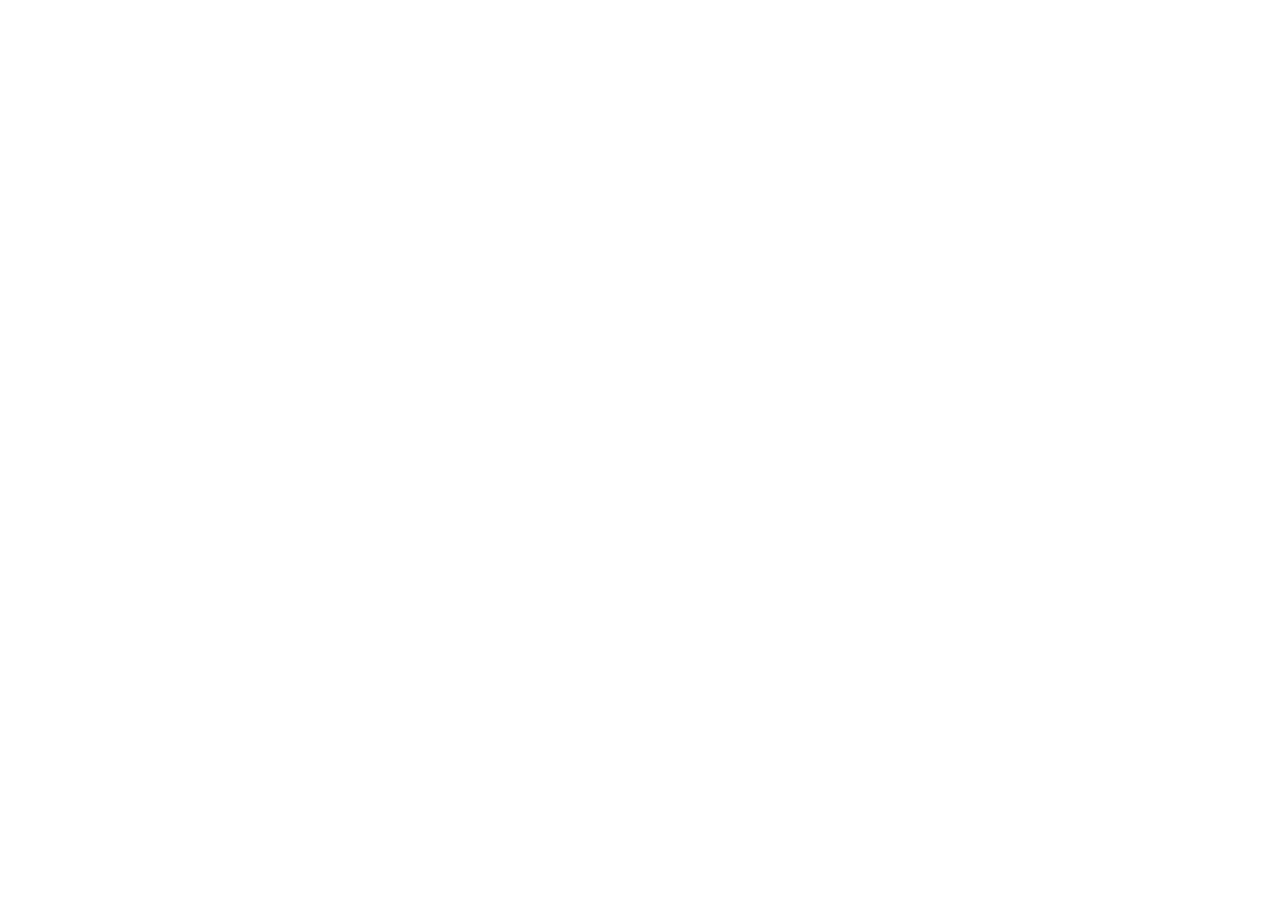
==== TechnicalDocumentPage.html @ c84d0b86 "doc: new project upload" ====
<!DOCTYPE html>
<html lang="en">
<head>
    <meta charset="UTF-8">
    <meta name="viewport" content="width=device-width, initial-scale=1.0">
    <meta http-equiv="X-UA-Compatible" content="ie=edge">
    <title>TechnicalDocumentPage.html</title>
</head>
<body>
    
</body>
</html>
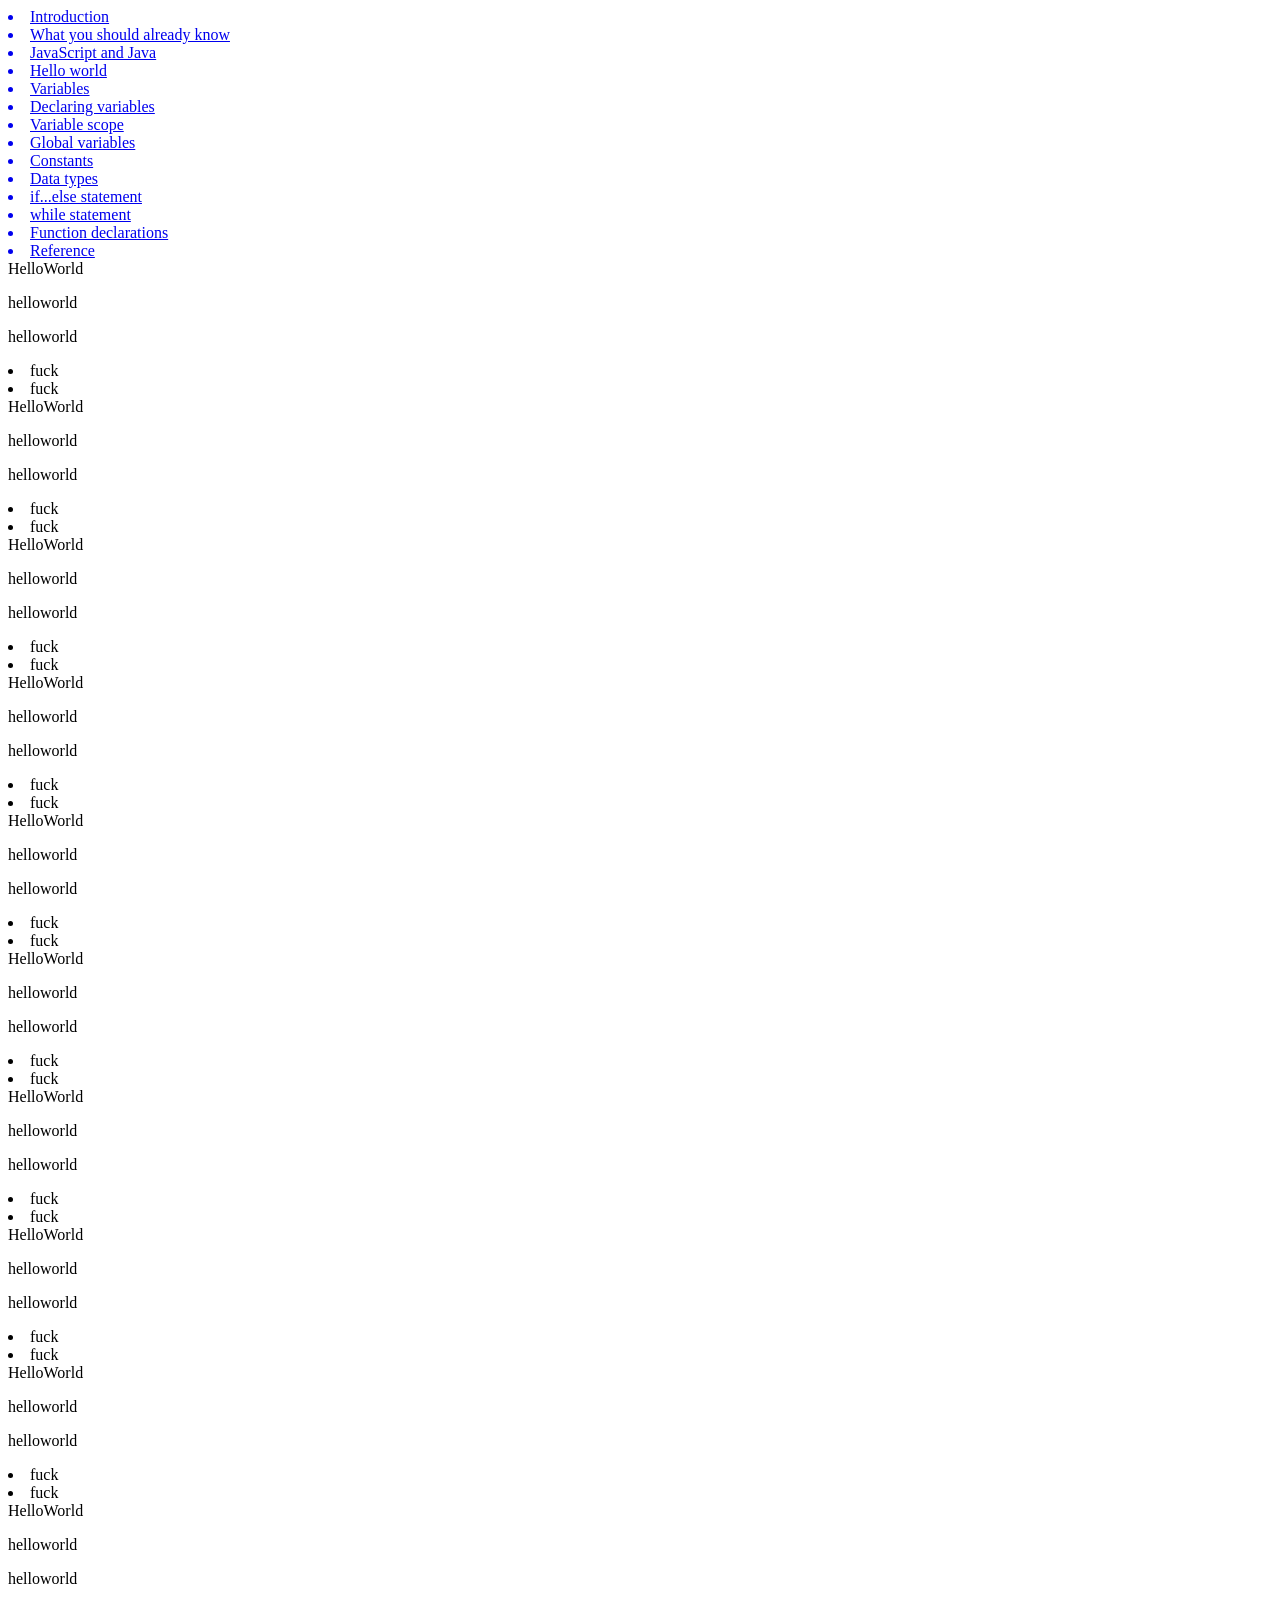
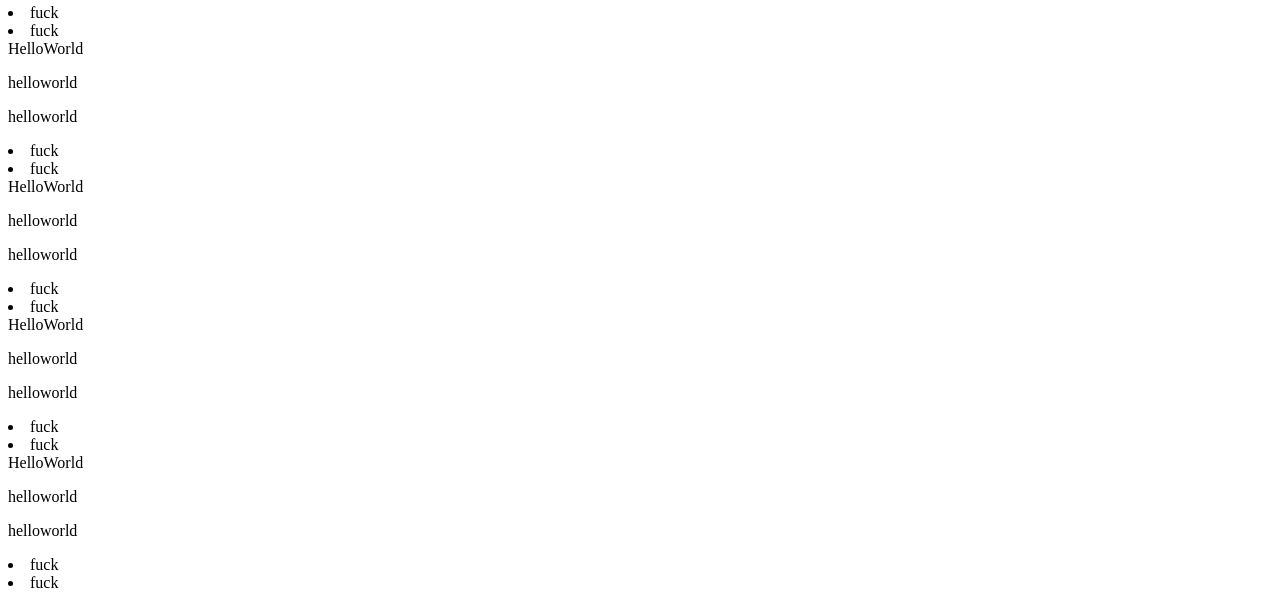
==== commit 23add8b6: "feature: basic body build" ====
--- a/TechnicalDocumentPage.html
+++ b/TechnicalDocumentPage.html
@@ -1,12 +1,186 @@
 <!DOCTYPE html>
 <html lang="en">
+
 <head>
     <meta charset="UTF-8">
     <meta name="viewport" content="width=device-width, initial-scale=1.0">
     <meta http-equiv="X-UA-Compatible" content="ie=edge">
     <title>TechnicalDocumentPage.html</title>
 </head>
+
 <body>
-    
+    <nav id="navbar">
+        <a href="#Introduction" class="nav-link" rel="internal">
+            <li>Introduction</li>
+        </a>
+        <a href="#What you should already know" class="nav-link" rel="internal">
+            <li>What you should already know</li>
+        </a>
+        <a href="#JavaScript and Java" class="nav-link" rel="internal">
+            <li>JavaScript and Java</li>
+        </a>
+        <a href="#Hello world" class="nav-link" rel="internal">
+            <li>Hello world</li>
+        </a>
+        <a href="#Variables" class="nav-link" rel="internal">
+            <li>Variables</li>
+        </a>
+        <a href="#Declaring variables" class="nav-link" rel="internal">
+            <li>Declaring variables</li>
+        </a>
+        <a href="#Variable scope" class="nav-link" rel="internal">
+            <li>Variable scope</li>
+        </a>
+        <a href="#Global variables" class="nav-link" rel="internal">
+            <li>Global variables</li>
+        </a>
+        <a href="#Constants" class="nav-link" rel="internal">
+            <li>Constants</li>
+        </a>
+        <a href="#Data types" class="nav-link" rel="internal">
+            <li>Data types</li>
+        </a>
+        <a href="#if...else statement" class="nav-link" rel="internal">
+            <li>if...else statement</li>
+        </a>
+        <a href="#while statement" class="nav-link" rel="internal">
+            <li>while statement</li>
+        </a>
+        <a href="#Function declarations" class="nav-link" rel="internal">
+            <li>Function declarations</li>
+        </a>
+        <a href="#Reference" class="nav-link" rel="internal">
+            <li>Reference</li>
+        </a>
+    </nav>
+    <main id="main-doc">
+        <section class="main-section" id="Introduction">
+            <header>HelloWorld</header>
+            <article>
+                <p>helloworld</p>
+                <p>helloworld</p>
+                <li>fuck</li>
+                <li>fuck</li>
+            </article>
+        </section>
+        <section class="main-section" id="Introduction">
+            <header>HelloWorld</header>
+            <article>
+                <p>helloworld</p>
+                <p>helloworld</p>
+                <li>fuck</li>
+                <li>fuck</li>
+            </article>
+        </section>
+        <section class="main-section" id="Introduction">
+            <header>HelloWorld</header>
+            <article>
+                <p>helloworld</p>
+                <p>helloworld</p>
+                <li>fuck</li>
+                <li>fuck</li>
+            </article>
+        </section>
+        <section class="main-section" id="Introduction">
+            <header>HelloWorld</header>
+            <article>
+                <p>helloworld</p>
+                <p>helloworld</p>
+                <li>fuck</li>
+                <li>fuck</li>
+            </article>
+        </section>
+        <section class="main-section" id="Introduction">
+            <header>HelloWorld</header>
+            <article>
+                <p>helloworld</p>
+                <p>helloworld</p>
+                <li>fuck</li>
+                <li>fuck</li>
+            </article>
+        </section>
+        <section class="main-section" id="Introduction">
+            <header>HelloWorld</header>
+            <article>
+                <p>helloworld</p>
+                <p>helloworld</p>
+                <li>fuck</li>
+                <li>fuck</li>
+            </article>
+        </section>
+        <section class="main-section" id="Introduction">
+            <header>HelloWorld</header>
+            <article>
+                <p>helloworld</p>
+                <p>helloworld</p>
+                <li>fuck</li>
+                <li>fuck</li>
+            </article>
+        </section>
+        <section class="main-section" id="Introduction">
+            <header>HelloWorld</header>
+            <article>
+                <p>helloworld</p>
+                <p>helloworld</p>
+                <li>fuck</li>
+                <li>fuck</li>
+            </article>
+        </section>
+        <section class="main-section" id="Introduction">
+            <header>HelloWorld</header>
+            <article>
+                <p>helloworld</p>
+                <p>helloworld</p>
+                <li>fuck</li>
+                <li>fuck</li>
+            </article>
+        </section>
+        <section class="main-section" id="Introduction">
+            <header>HelloWorld</header>
+            <article>
+                <p>helloworld</p>
+                <p>helloworld</p>
+                <li>fuck</li>
+                <li>fuck</li>
+            </article>
+        </section>
+        <section class="main-section" id="Introduction">
+            <header>HelloWorld</header>
+            <article>
+                <p>helloworld</p>
+                <p>helloworld</p>
+                <li>fuck</li>
+                <li>fuck</li>
+            </article>
+        </section>
+        <section class="main-section" id="Introduction">
+            <header>HelloWorld</header>
+            <article>
+                <p>helloworld</p>
+                <p>helloworld</p>
+                <li>fuck</li>
+                <li>fuck</li>
+            </article>
+        </section>
+        <section class="main-section" id="Introduction">
+            <header>HelloWorld</header>
+            <article>
+                <p>helloworld</p>
+                <p>helloworld</p>
+                <li>fuck</li>
+                <li>fuck</li>
+            </article>
+        </section>
+        <section class="main-section" id="Introduction">
+            <header>HelloWorld</header>
+            <article>
+                <p>helloworld</p>
+                <p>helloworld</p>
+                <li>fuck</li>
+                <li>fuck</li>
+            </article>
+        </section>
+    </main>
 </body>
+
 </html>
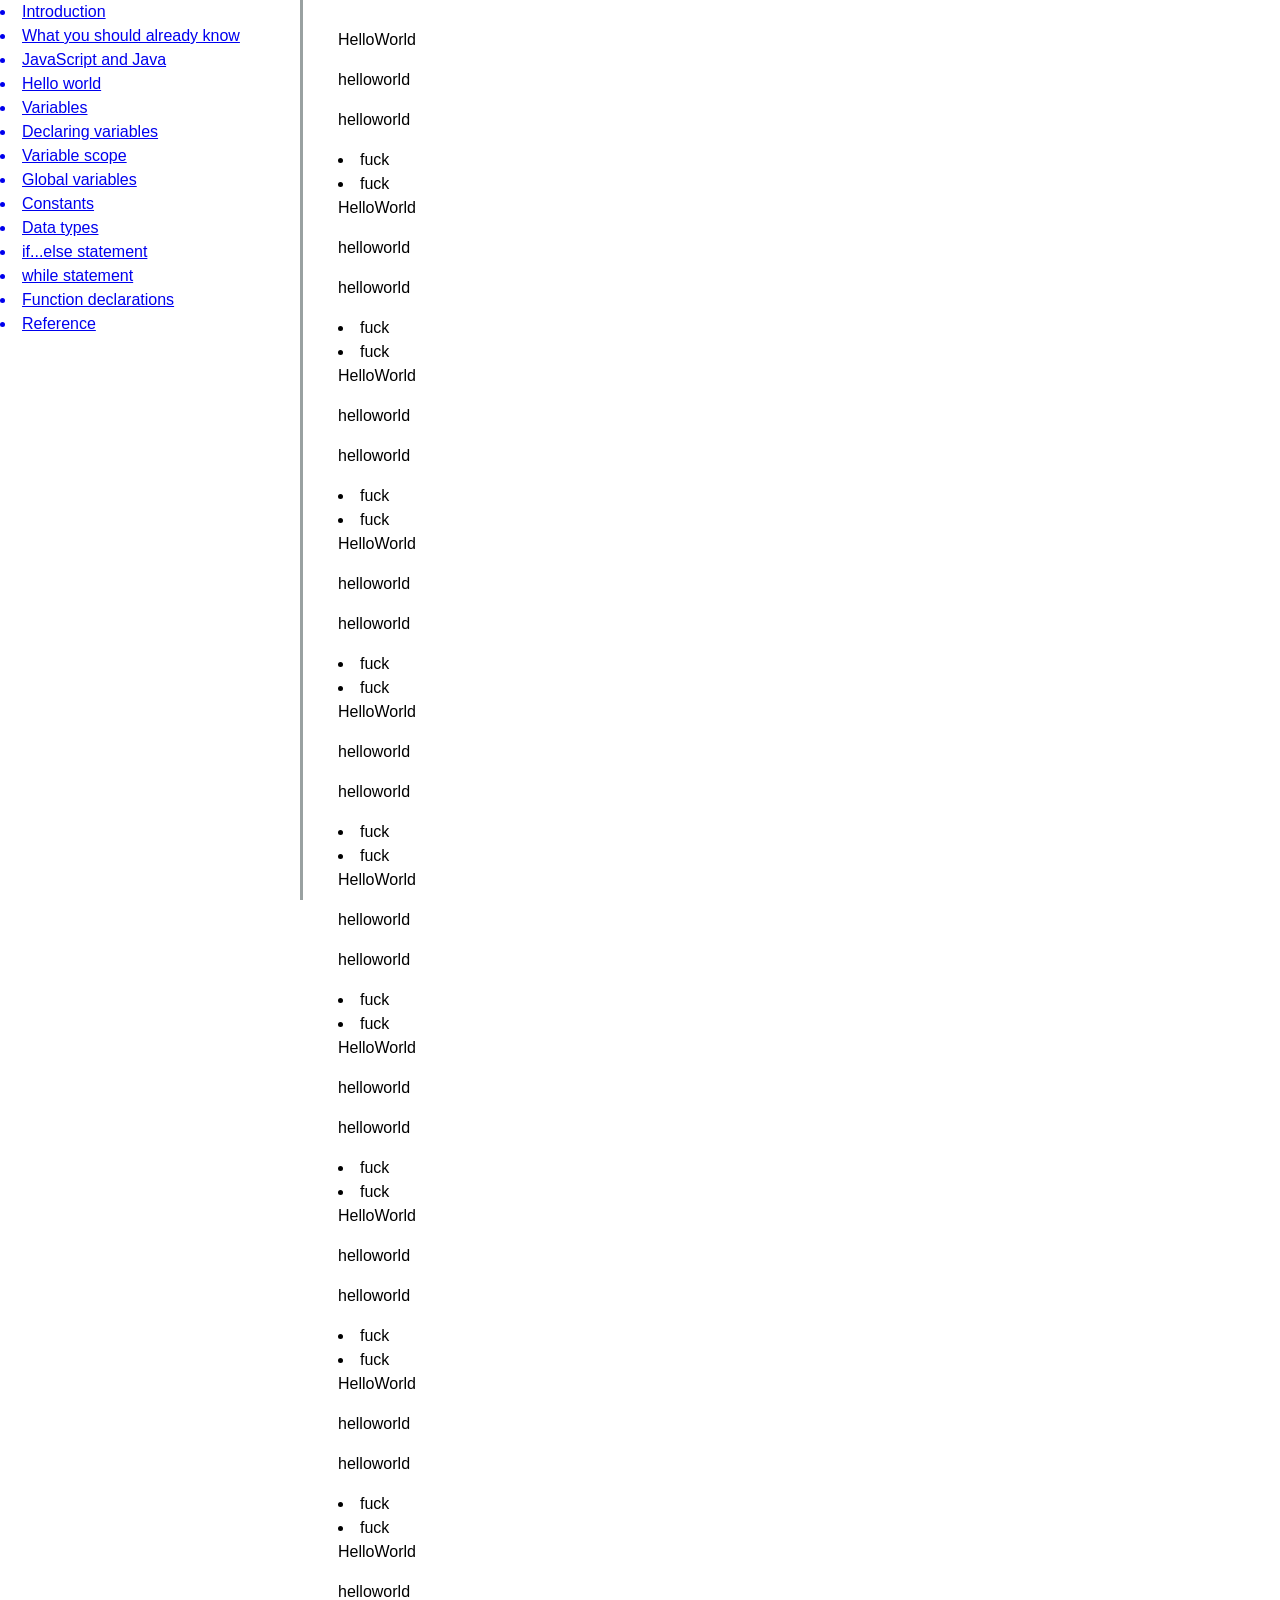
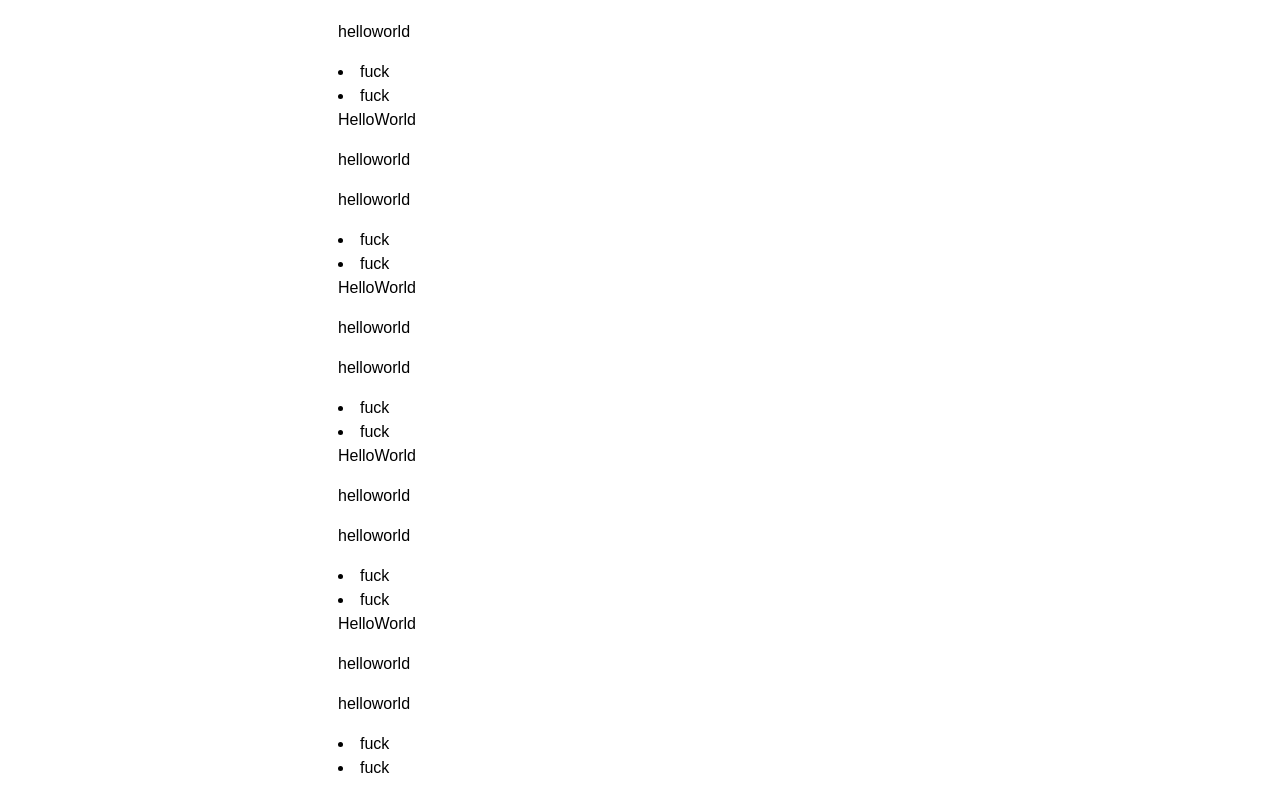
==== commit 24021e15: "feature:add basic css to position two parts" ====
--- a/TechnicalDocumentPage.html
+++ b/TechnicalDocumentPage.html
@@ -7,7 +7,9 @@
     <meta http-equiv="X-UA-Compatible" content="ie=edge">
     <title>TechnicalDocumentPage.html</title>
 </head>
-
+<link rel="shortcut icon" type="image/x-icon" href="https://static.codepen.io/assets/favicon/favicon-8ea04875e70c4b0bb41da869e81236e54394d63638a1ef12fa558a4a835f1164.ico">
+<link rel="mask-icon" type="" href="https://static.codepen.io/assets/favicon/logo-pin-f2d2b6d2c61838f7e76325261b7195c27224080bc099486ddd6dccb469b8e8e6.svg" color="#111">
+<link rel="stylesheet" href="css/style.css">
 <body>
     <nav id="navbar">
         <a href="#Introduction" class="nav-link" rel="internal">
--- a/css/style.css
+++ b/css/style.css
@@ -0,0 +1,31 @@
+html,body{
+    min-width:290px;
+    background-color:#ffffff;
+    font-family:'Open Sans',Arial, Helvetica, sans-serif;
+    line-height:1.5;
+}
+#navbar{
+    position: fixed;;
+    min-width:290px;
+    top:0px;
+    left:0px;
+    width:300px;
+    height:100%;
+    border-right:solid;
+    border-color:rgba(0,22,22,0.4)
+}
+#navbar header{
+    color:black;
+    font-size:30px;
+    margin:10px;
+    text-align:center;
+    font-size: 1.8em;
+    font-weight:thin;
+}
+
+#main-doc{
+    position:absolute;
+    margin-left:310px;
+    padding:20px;
+    margin-bottom: 110px;
+}
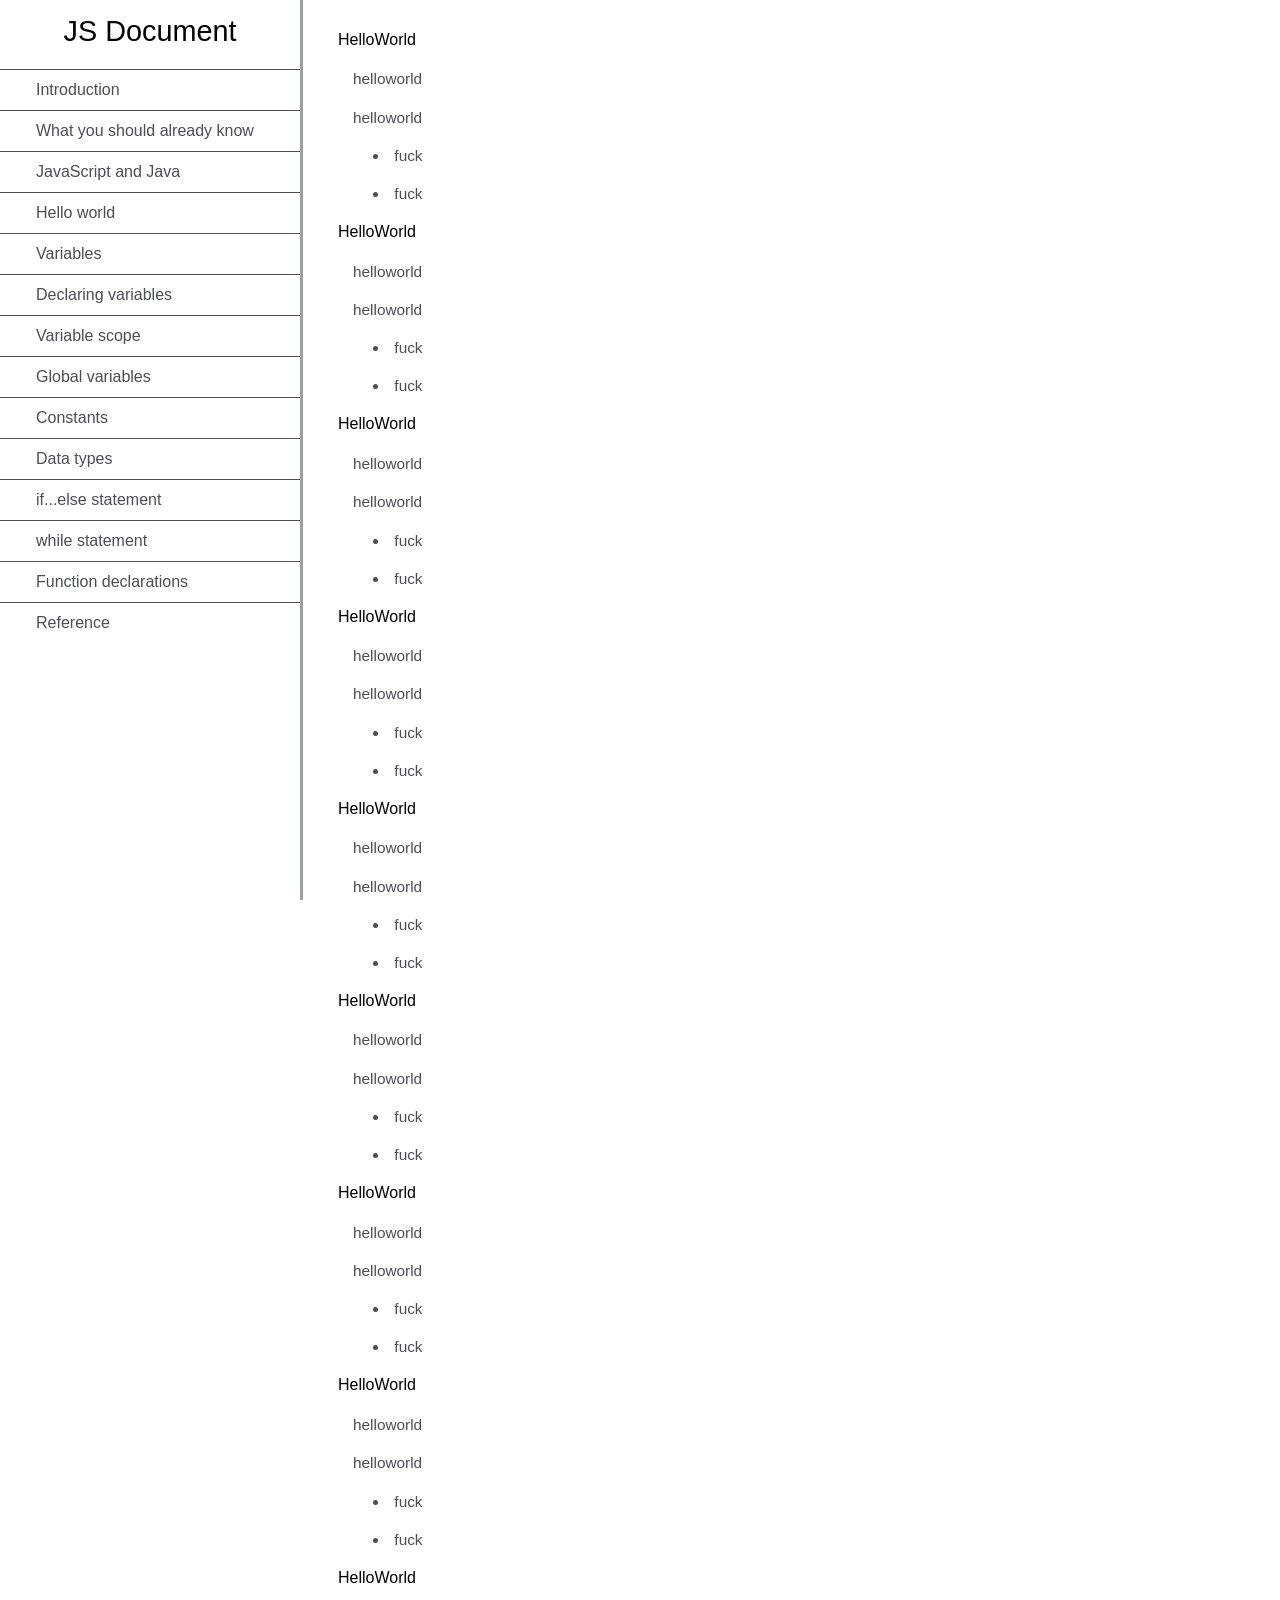
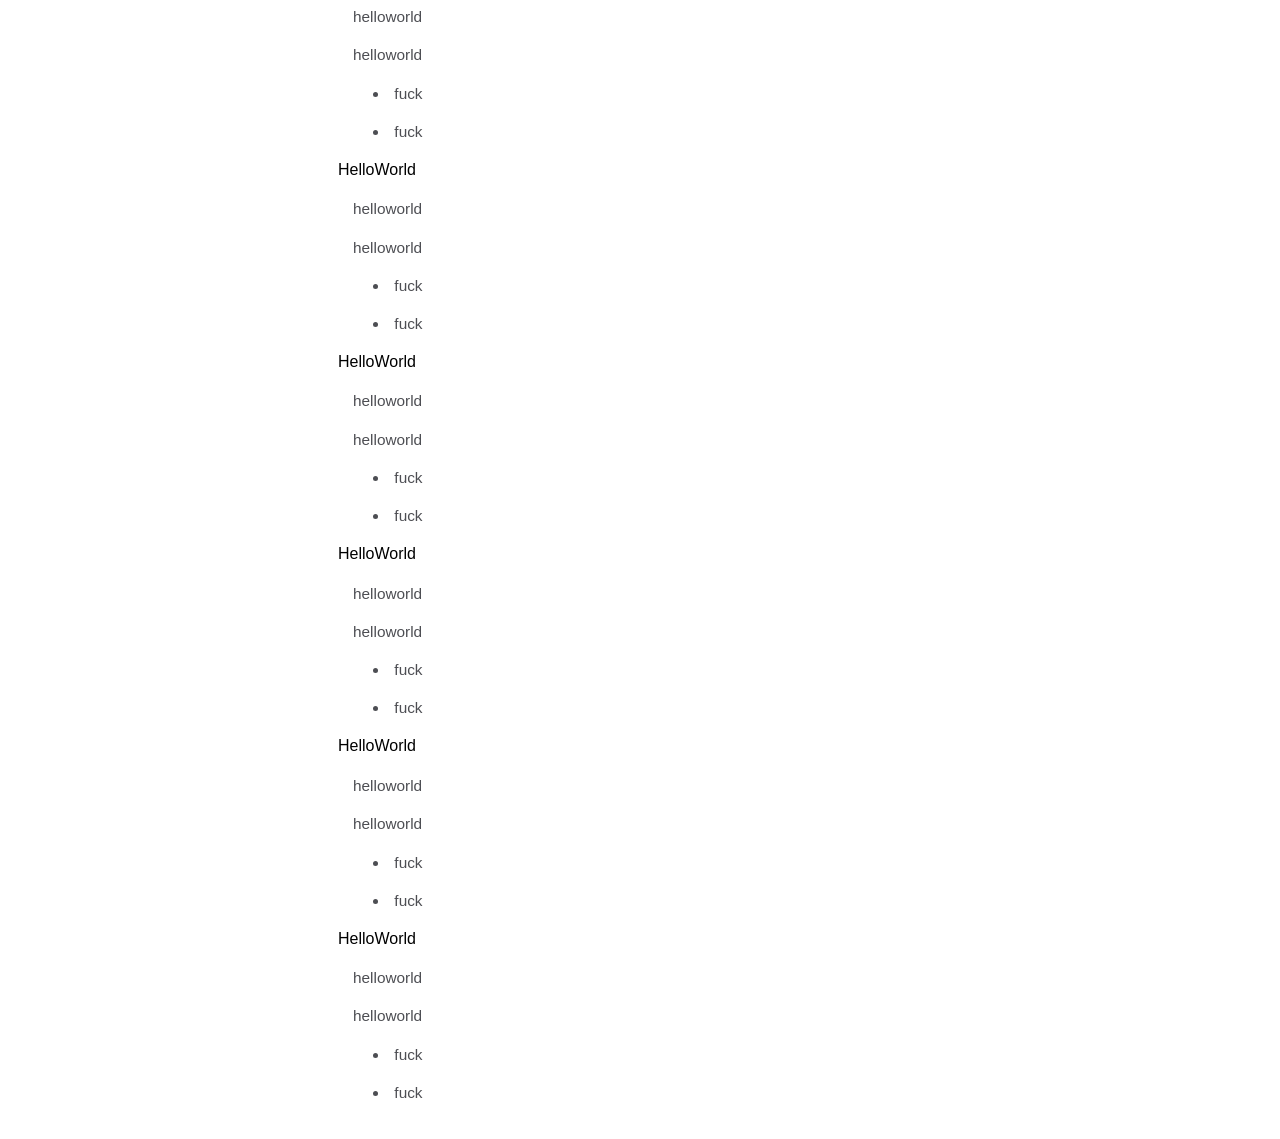
==== commit f5577032: "feature: build a whole frame css" ====
--- a/TechnicalDocumentPage.html
+++ b/TechnicalDocumentPage.html
@@ -8,52 +8,58 @@
     <title>TechnicalDocumentPage.html</title>
 </head>
 <link rel="shortcut icon" type="image/x-icon" href="https://static.codepen.io/assets/favicon/favicon-8ea04875e70c4b0bb41da869e81236e54394d63638a1ef12fa558a4a835f1164.ico">
-<link rel="mask-icon" type="" href="https://static.codepen.io/assets/favicon/logo-pin-f2d2b6d2c61838f7e76325261b7195c27224080bc099486ddd6dccb469b8e8e6.svg" color="#111">
+<link rel="mask-icon" type="" href="https://static.codepen.io/assets/favicon/logo-pin-f2d2b6d2c61838f7e76325261b7195c27224080bc099486ddd6dccb469b8e8e6.svg"
+    color="#111">
 <link rel="stylesheet" href="css/style.css">
+
 <body>
     <nav id="navbar">
-        <a href="#Introduction" class="nav-link" rel="internal">
-            <li>Introduction</li>
-        </a>
-        <a href="#What you should already know" class="nav-link" rel="internal">
-            <li>What you should already know</li>
-        </a>
-        <a href="#JavaScript and Java" class="nav-link" rel="internal">
-            <li>JavaScript and Java</li>
-        </a>
-        <a href="#Hello world" class="nav-link" rel="internal">
-            <li>Hello world</li>
-        </a>
-        <a href="#Variables" class="nav-link" rel="internal">
-            <li>Variables</li>
-        </a>
-        <a href="#Declaring variables" class="nav-link" rel="internal">
-            <li>Declaring variables</li>
-        </a>
-        <a href="#Variable scope" class="nav-link" rel="internal">
-            <li>Variable scope</li>
-        </a>
-        <a href="#Global variables" class="nav-link" rel="internal">
-            <li>Global variables</li>
-        </a>
-        <a href="#Constants" class="nav-link" rel="internal">
-            <li>Constants</li>
-        </a>
-        <a href="#Data types" class="nav-link" rel="internal">
-            <li>Data types</li>
-        </a>
-        <a href="#if...else statement" class="nav-link" rel="internal">
-            <li>if...else statement</li>
-        </a>
-        <a href="#while statement" class="nav-link" rel="internal">
-            <li>while statement</li>
-        </a>
-        <a href="#Function declarations" class="nav-link" rel="internal">
-            <li>Function declarations</li>
-        </a>
-        <a href="#Reference" class="nav-link" rel="internal">
-            <li>Reference</li>
-        </a>
+        <header>JS Document</header>
+        <ul>
+            <a href="#Introduction" class="nav-link" rel="internal">
+                <li>Introduction</li>
+            </a>
+            <a href="#What you should already know" class="nav-link" rel="internal">
+                <li>What you should already know</li>
+            </a>
+            <a href="#JavaScript and Java" class="nav-link" rel="internal">
+                <li>JavaScript and Java</li>
+            </a>
+            <a href="#Hello world" class="nav-link" rel="internal">
+                <li>Hello world</li>
+            </a>
+            <a href="#Variables" class="nav-link" rel="internal">
+                <li>Variables</li>
+            </a>
+            <a href="#Declaring variables" class="nav-link" rel="internal">
+                <li>Declaring variables</li>
+            </a>
+            <a href="#Variable scope" class="nav-link" rel="internal">
+                <li>Variable scope</li>
+            </a>
+            <a href="#Global variables" class="nav-link" rel="internal">
+                <li>Global variables</li>
+            </a>
+            <a href="#Constants" class="nav-link" rel="internal">
+                <li>Constants</li>
+            </a>
+            <a href="#Data types" class="nav-link" rel="internal">
+                <li>Data types</li>
+            </a>
+            <a href="#if...else statement" class="nav-link" rel="internal">
+                <li>if...else statement</li>
+            </a>
+            <a href="#while statement" class="nav-link" rel="internal">
+                <li>while statement</li>
+            </a>
+            <a href="#Function declarations" class="nav-link" rel="internal">
+                <li>Function declarations</li>
+            </a>
+            <a href="#Reference" class="nav-link" rel="internal">
+                <li>Reference</li>
+            </a>
+        </ul>
+
     </nav>
     <main id="main-doc">
         <section class="main-section" id="Introduction">
--- a/css/style.css
+++ b/css/style.css
@@ -22,10 +22,91 @@
     font-size: 1.8em;
     font-weight:thin;
 }
-
+#navbar ul{
+    height:88%;
+    overflow-x:hidden;
+    overflow-y: auto;
+}
+#navbar li{
+    color:#4d4e53;
+    border:1px solid;
+    border-bottom-width:0px;
+    padding:8px;
+    padding-left:45px;
+    list-style: none;
+    position:relative;
+    left:-50px;
+    width:100%;
+}
+#navbar a{
+    color:#4d4e53;
+    text-decoration: none;
+    cursor: pointer;
+}
 #main-doc{
     position:absolute;
     margin-left:310px;
     padding:20px;
     margin-bottom: 110px;
+}
+section article{
+    color:#4d4e53;
+    margin:15px;
+    font-size:0.96em;
+
+}
+section li{
+    margin:15px 0px 0px 20px;
+}
+code{
+    display: block;
+    text-align:left;
+    white-space: pre;
+    position:relative;
+    word-break:normal;
+    word-wrap:normal;
+    line-height:2;
+    background-color:#f7f7f7;
+    padding:15px;
+    margin:10px;
+    border-radius: 5px;
+
+}
+@media only screen and(max-width:815px){
+    #navbar ul{
+        border:1px solid;
+        height:207px;
+    }
+    #navbar{
+        background-color:white;
+        position:absolute;
+        top:0;
+        padding:0;
+        margin:0;
+        width:100%;
+        max-height: 275px;
+        border:none;
+        z-index:1;
+        border-bottom:2px solid;
+    }
+    #main doc{
+        position:relative;
+        margin-left:0px;
+        margin-top:270px;
+    }
+
+}
+@media only screen and (max-widh:400px){
+    #main-doc{
+        margin-left:-10px;
+
+    }
+    code{
+        margin-left:-20px;
+        width:100%;
+        padding:15px;
+        padding-left:10px;
+        padding-right:45px;
+        min-width:233px;
+    }
 }
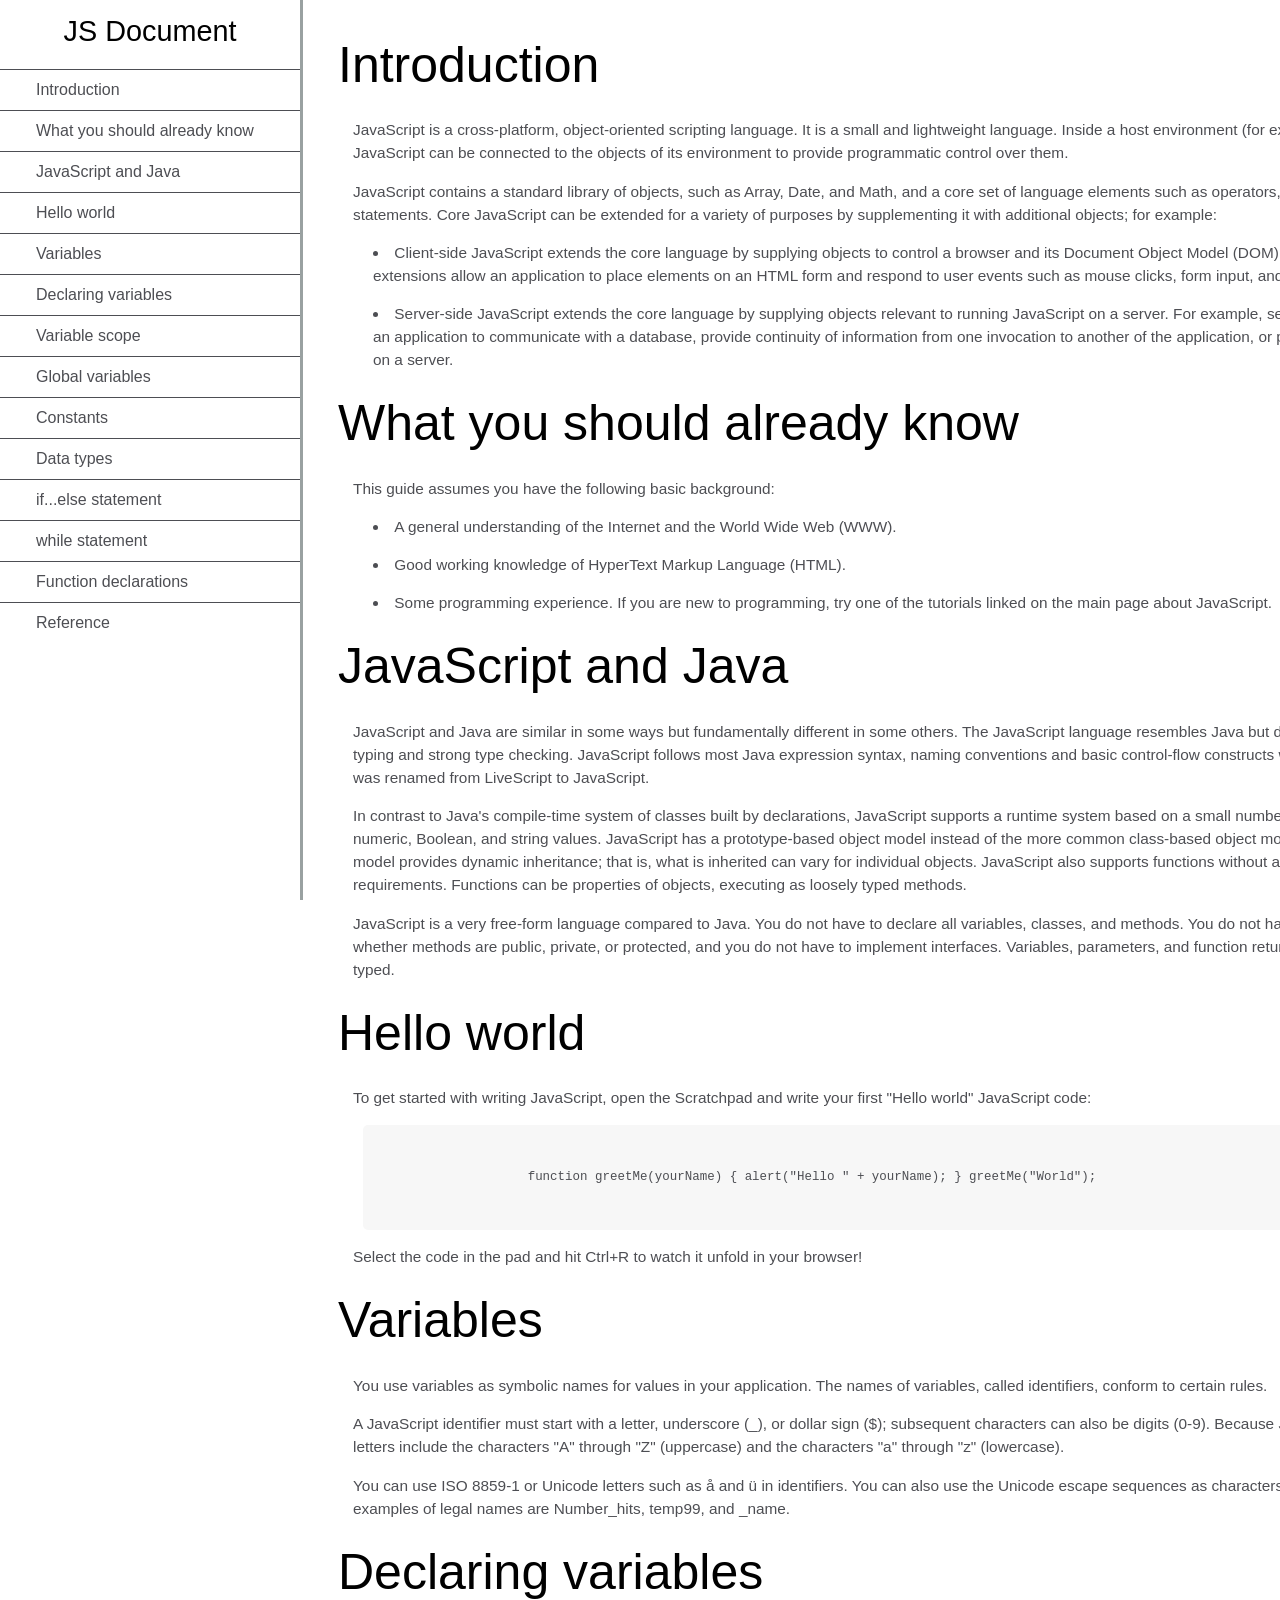
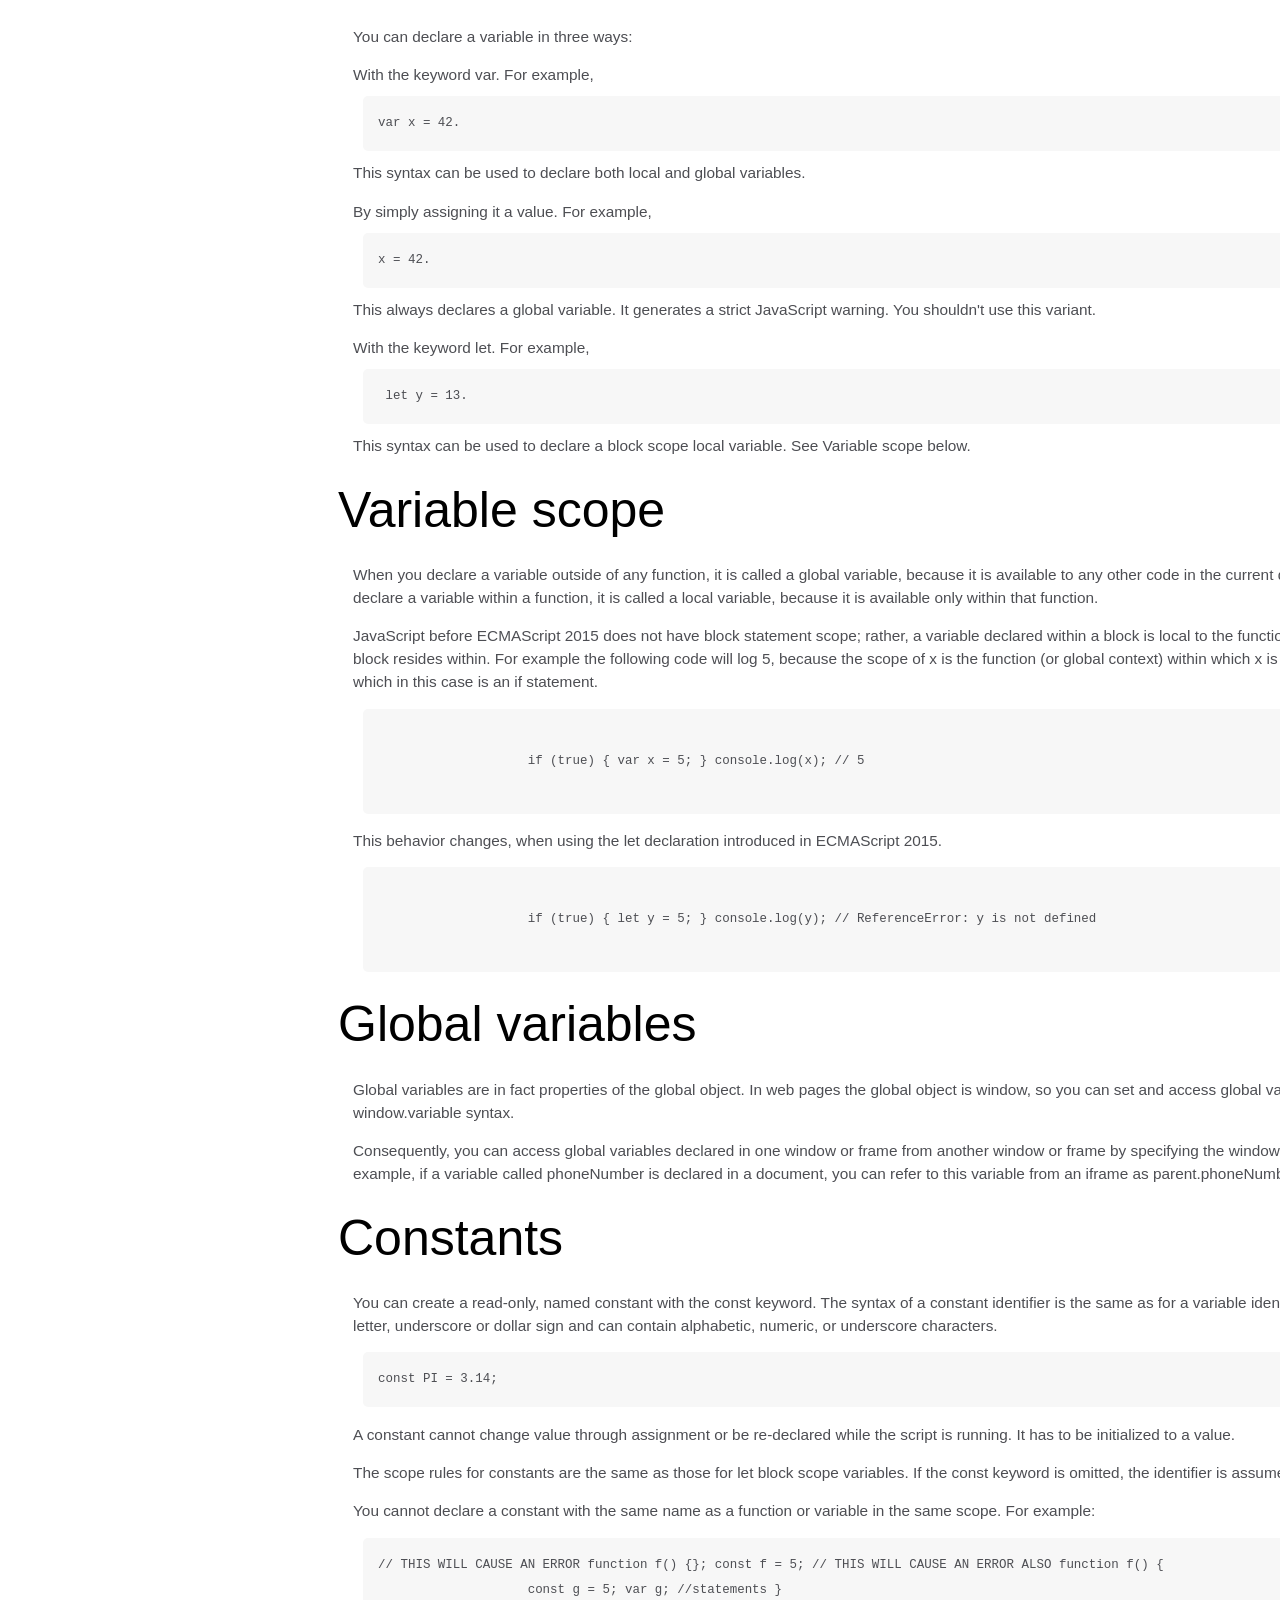
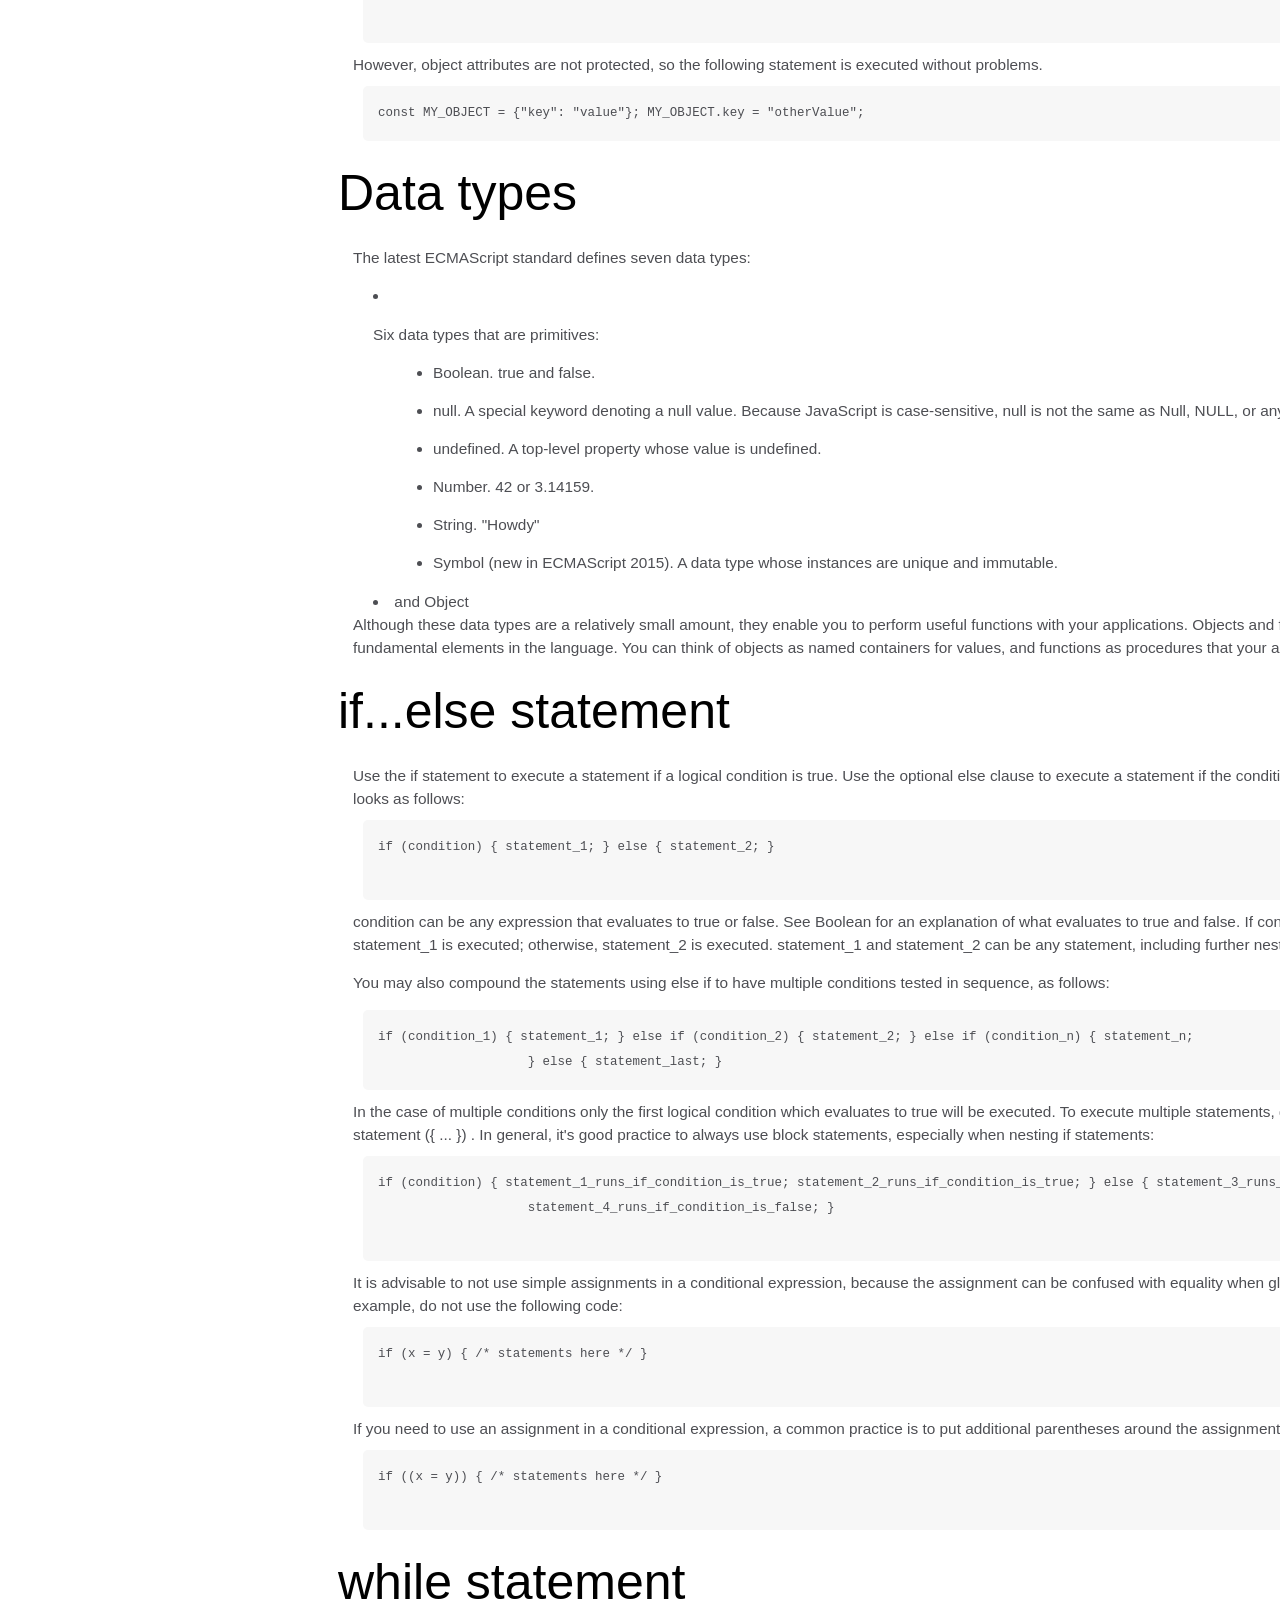
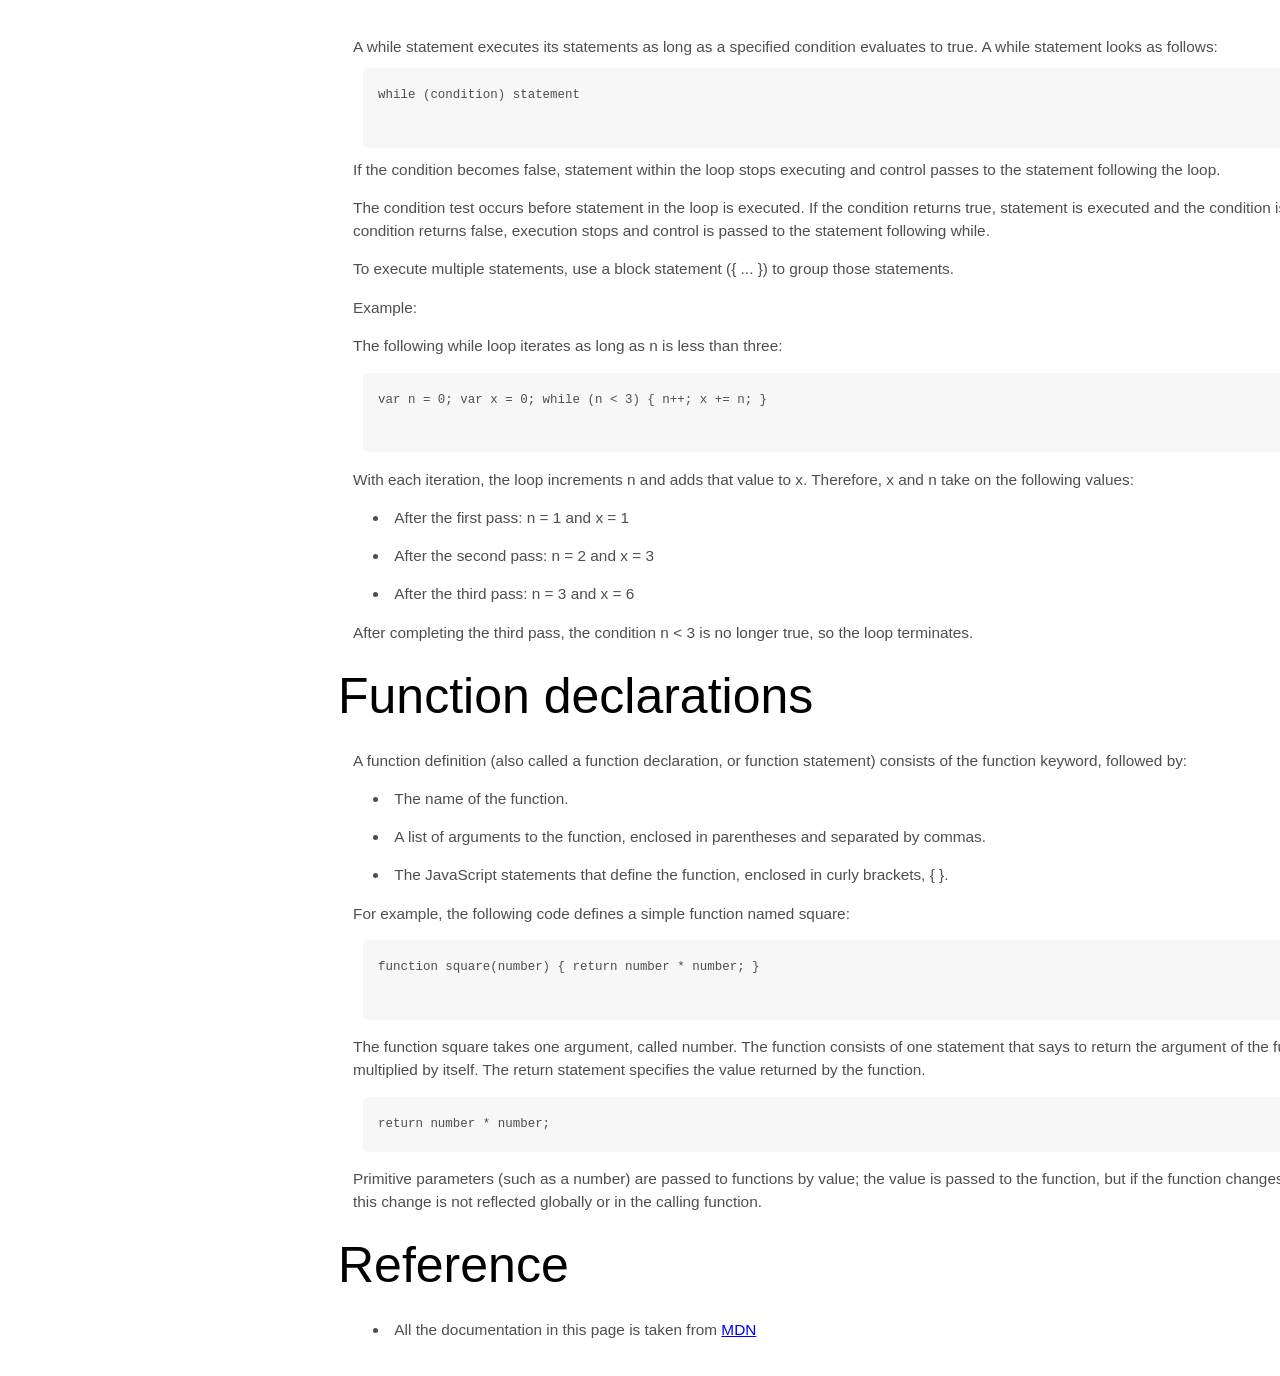
==== commit 6fc90716: "doc: finished in 2018/8/28" ====
--- a/TechnicalDocumentPage.html
+++ b/TechnicalDocumentPage.html
@@ -63,129 +63,281 @@
     </nav>
     <main id="main-doc">
         <section class="main-section" id="Introduction">
-            <header>HelloWorld</header>
-            <article>
-                <p>helloworld</p>
-                <p>helloworld</p>
-                <li>fuck</li>
-                <li>fuck</li>
-            </article>
-        </section>
-        <section class="main-section" id="Introduction">
-            <header>HelloWorld</header>
-            <article>
-                <p>helloworld</p>
-                <p>helloworld</p>
-                <li>fuck</li>
-                <li>fuck</li>
-            </article>
-        </section>
-        <section class="main-section" id="Introduction">
-            <header>HelloWorld</header>
-            <article>
-                <p>helloworld</p>
-                <p>helloworld</p>
-                <li>fuck</li>
-                <li>fuck</li>
-            </article>
-        </section>
-        <section class="main-section" id="Introduction">
-            <header>HelloWorld</header>
-            <article>
-                <p>helloworld</p>
-                <p>helloworld</p>
-                <li>fuck</li>
-                <li>fuck</li>
-            </article>
-        </section>
-        <section class="main-section" id="Introduction">
-            <header>HelloWorld</header>
-            <article>
-                <p>helloworld</p>
-                <p>helloworld</p>
-                <li>fuck</li>
-                <li>fuck</li>
-            </article>
-        </section>
-        <section class="main-section" id="Introduction">
-            <header>HelloWorld</header>
-            <article>
-                <p>helloworld</p>
-                <p>helloworld</p>
-                <li>fuck</li>
-                <li>fuck</li>
-            </article>
-        </section>
-        <section class="main-section" id="Introduction">
-            <header>HelloWorld</header>
-            <article>
-                <p>helloworld</p>
-                <p>helloworld</p>
-                <li>fuck</li>
-                <li>fuck</li>
-            </article>
-        </section>
-        <section class="main-section" id="Introduction">
-            <header>HelloWorld</header>
-            <article>
-                <p>helloworld</p>
-                <p>helloworld</p>
-                <li>fuck</li>
-                <li>fuck</li>
-            </article>
-        </section>
-        <section class="main-section" id="Introduction">
-            <header>HelloWorld</header>
-            <article>
-                <p>helloworld</p>
-                <p>helloworld</p>
-                <li>fuck</li>
-                <li>fuck</li>
-            </article>
-        </section>
-        <section class="main-section" id="Introduction">
-            <header>HelloWorld</header>
-            <article>
-                <p>helloworld</p>
-                <p>helloworld</p>
-                <li>fuck</li>
-                <li>fuck</li>
-            </article>
-        </section>
-        <section class="main-section" id="Introduction">
-            <header>HelloWorld</header>
-            <article>
-                <p>helloworld</p>
-                <p>helloworld</p>
-                <li>fuck</li>
-                <li>fuck</li>
-            </article>
-        </section>
-        <section class="main-section" id="Introduction">
-            <header>HelloWorld</header>
-            <article>
-                <p>helloworld</p>
-                <p>helloworld</p>
-                <li>fuck</li>
-                <li>fuck</li>
-            </article>
-        </section>
-        <section class="main-section" id="Introduction">
-            <header>HelloWorld</header>
-            <article>
-                <p>helloworld</p>
-                <p>helloworld</p>
-                <li>fuck</li>
-                <li>fuck</li>
-            </article>
-        </section>
-        <section class="main-section" id="Introduction">
-            <header>HelloWorld</header>
-            <article>
-                <p>helloworld</p>
-                <p>helloworld</p>
-                <li>fuck</li>
-                <li>fuck</li>
+            <header>Introduction</header>
+            <article>
+                <p>JavaScript is a cross-platform, object-oriented scripting language. It is a small and lightweight language.
+                    Inside a host environment (for example, a web browser), JavaScript can be connected to the objects of
+                    its environment to provide programmatic control over them.</p>
+                <p>JavaScript contains a standard library of objects, such as Array, Date, and Math, and a core set of language
+                    elements such as operators, control structures, and statements. Core JavaScript can be extended for a
+                    variety of purposes by supplementing it with additional objects; for example:</p>
+                <li>Client-side JavaScript extends the core language by supplying objects to control a browser and its Document
+                    Object Model (DOM). For example, client-side extensions allow an application to place elements on an
+                    HTML form and respond to user events such as mouse clicks, form input, and page navigation.</li>
+                <li>Server-side JavaScript extends the core language by supplying objects relevant to running JavaScript on a
+                    server. For example, server-side extensions allow an application to communicate with a database, provide
+                    continuity of information from one invocation to another of the application, or perform file manipulations
+                    on a server.</li>
+            </article>
+        </section>
+        <section class="main-section" id="What you should already know">
+            <header>What you should already know</header>
+            <article>
+                <p>This guide assumes you have the following basic background:</p>
+                <li>A general understanding of the Internet and the World Wide Web (WWW).</li>
+                <li>Good working knowledge of HyperText Markup Language (HTML).</li>
+                <li>Some programming experience. If you are new to programming, try one of the tutorials linked on the main page
+                    about JavaScript.</li>
+            </article>
+        </section>
+        <section class="main-section" id="JavaScript and Java">
+            <header>JavaScript and Java</header>
+            <article>
+                <p>JavaScript and Java are similar in some ways but fundamentally different in some others. The JavaScript language
+                    resembles Java but does not have Java's static typing and strong type checking. JavaScript follows most
+                    Java expression syntax, naming conventions and basic control-flow constructs which was the reason why
+                    it was renamed from LiveScript to JavaScript.</p>
+                <p>In contrast to Java's compile-time system of classes built by declarations, JavaScript supports a runtime
+                    system based on a small number of data types representing numeric, Boolean, and string values. JavaScript
+                    has a prototype-based object model instead of the more common class-based object model. The prototype-based
+                    model provides dynamic inheritance; that is, what is inherited can vary for individual objects. JavaScript
+                    also supports functions without any special declarative requirements. Functions can be properties of
+                    objects, executing as loosely typed methods.</p>
+                <p>JavaScript is a very free-form language compared to Java. You do not have to declare all variables, classes,
+                    and methods. You do not have to be concerned with whether methods are public, private, or protected,
+                    and you do not have to implement interfaces. Variables, parameters, and function return types are not
+                    explicitly typed.</p>
+
+            </article>
+        </section>
+        <section class="main-section" id="Hello world">
+            <header>Hello world</header>
+            <article>
+                <p>
+                    To get started with writing JavaScript, open the Scratchpad and write your first "Hello world" JavaScript code:
+                </p>
+                <code>
+                    function greetMe(yourName) { alert("Hello " + yourName); } greetMe("World");
+                </code>
+                <p>
+
+                    Select the code in the pad and hit Ctrl+R to watch it unfold in your browser!
+                </p>
+
+            </article>
+        </section>
+        <section class="main-section" id="Variables">
+            <header>Variables</header>
+            <article>
+                <p>
+                    You use variables as symbolic names for values in your application. The names of variables, called identifiers, conform to
+                    certain rules.
+                </p>
+                <p>
+                    A JavaScript identifier must start with a letter, underscore (_), or dollar sign ($); subsequent characters can also be digits
+                    (0-9). Because JavaScript is case sensitive, letters include the characters "A" through "Z" (uppercase)
+                    and the characters "a" through "z" (lowercase).
+                </p>
+                <p>
+                    You can use ISO 8859-1 or Unicode letters such as å and ü in identifiers. You can also use the Unicode escape sequences as
+                    characters in identifiers. Some examples of legal names are Number_hits, temp99, and _name.
+                </p>
+
+            </article>
+        </section>
+        <section class="main-section" id="Declaring variables">
+            <header>Declaring variables</header>
+            <article>
+
+                You can declare a variable in three ways:
+
+                <p>
+                    With the keyword var. For example,
+                    <code>var x = 42.</code> This syntax can be used to declare both local and global variables.
+                </p>
+                <p>
+                    By simply assigning it a value. For example,
+                    <code>x = 42.</code> This always declares a global variable. It generates a strict JavaScript warning. You
+                    shouldn't use this variant.
+                </p>
+                <p>
+                    With the keyword let. For example,
+                    <code> let y = 13.</code> This syntax can be used to declare a block scope local variable. See Variable scope
+                    below.
+                </p>
+
+            </article>
+        </section>
+        <section class="main-section" id="Variable scope">
+            <header>Variable scope</header>
+            <article>
+                <p> When you declare a variable outside of any function, it is called a global variable, because it is available
+                    to any other code in the current document. When you declare a variable within a function, it is called
+                    a local variable, because it is available only within that function.</p>
+                <p>JavaScript before ECMAScript 2015 does not have block statement scope; rather, a variable declared within
+                    a block is local to the function (or global scope) that the block resides within. For example the following
+                    code will log 5, because the scope of x is the function (or global context) within which x is declared,
+                    not the block, which in this case is an if statement.</p>
+                <code>
+                    if (true) { var x = 5; } console.log(x); // 5
+                </code>
+                <p>This behavior changes, when using the let declaration introduced in ECMAScript 2015.</p>
+                <code>
+                    if (true) { let y = 5; } console.log(y); // ReferenceError: y is not defined
+                </code>
+            </article>
+        </section>
+        <section class="main-section" id="Global variables">
+            <header>Global variables</header>
+            <article>
+                <p>Global variables are in fact properties of the global object. In web pages the global object is window, so
+                    you can set and access global variables using the window.variable syntax.</p>
+                <p>Consequently, you can access global variables declared in one window or frame from another window or frame
+                    by specifying the window or frame name. For example, if a variable called phoneNumber is declared in
+                    a document, you can refer to this variable from an iframe as parent.phoneNumber.</p>
+            </article>
+        </section>
+        <section class="main-section" id="Constants">
+            <header>Constants</header>
+            <article>
+                <p>You can create a read-only, named constant with the const keyword. The syntax of a constant identifier is
+                    the same as for a variable identifier: it must start with a letter, underscore or dollar sign and can
+                    contain alphabetic, numeric, or underscore characters.</p>
+
+                <code>const PI = 3.14;</code>
+                <p>A constant cannot change value through assignment or be re-declared while the script is running. It has to
+                    be initialized to a value.</p>
+
+                <p>The scope rules for constants are the same as those for let block scope variables. If the const keyword is
+                    omitted, the identifier is assumed to represent a variable.</p>
+
+                <p>You cannot declare a constant with the same name as a function or variable in the same scope. For example:</p>
+
+                <code>// THIS WILL CAUSE AN ERROR function f() {}; const f = 5; // THIS WILL CAUSE AN ERROR ALSO function f() {
+                    const g = 5; var g; //statements }
+                </code>
+                However, object attributes are not protected, so the following statement is executed without problems.
+                <code>const MY_OBJECT = {"key": "value"}; MY_OBJECT.key = "otherValue";</code>
+            </article>
+        </section>
+        <section class="main-section" id="Data types">
+            <header>Data types</header>
+            <article>
+                <p>The latest ECMAScript standard defines seven data types:</p>
+                <li>
+                    <p>Six data types that are primitives:</p>
+                    <ul>
+                        <li>Boolean. true and false.</li>
+                        <li>null. A special keyword denoting a null value. Because JavaScript is case-sensitive, null is not
+                            the same as Null, NULL, or any other variant.</li>
+                        <li>undefined. A top-level property whose value is undefined.</li>
+                        <li>Number. 42 or 3.14159.</li>
+                        <li>String. "Howdy"</li>
+                        <li>Symbol (new in ECMAScript 2015). A data type whose instances are unique and immutable.</li>
+                    </ul>
+                </li>
+                <li>and Object</li>
+                Although these data types are a relatively small amount, they enable you to perform useful functions with your applications.
+                Objects and functions are the other fundamental elements in the language. You can think of objects as named
+                containers for values, and functions as procedures that your application can perform.
+            </article>
+        </section>
+        <section class="main-section" id="if...else statement">
+            <header>if...else statement</header>
+            <article>
+                Use the if statement to execute a statement if a logical condition is true. Use the optional else clause to execute a statement
+                if the condition is false. An if statement looks as follows:
+
+                <code>if (condition) { statement_1; } else { statement_2; }
+                </code>
+                condition can be any expression that evaluates to true or false. See Boolean for an explanation of what evaluates to true
+                and false. If condition evaluates to true, statement_1 is executed; otherwise, statement_2 is executed. statement_1
+                and statement_2 can be any statement, including further nested if statements.
+                <p>
+                    You may also compound the statements using else if to have multiple conditions tested in sequence, as follows:
+                </p>
+                <code>if (condition_1) { statement_1; } else if (condition_2) { statement_2; } else if (condition_n) { statement_n;
+                    } else { statement_last; } </code>
+                In the case of multiple conditions only the first logical condition which evaluates to true will be executed. To execute
+                multiple statements, group them within a block statement ({ ... }) . In general, it's good practice to always
+                use block statements, especially when nesting if statements:
+
+                <code>if (condition) { statement_1_runs_if_condition_is_true; statement_2_runs_if_condition_is_true; } else { statement_3_runs_if_condition_is_false;
+                    statement_4_runs_if_condition_is_false; }
+                </code>
+                It is advisable to not use simple assignments in a conditional expression, because the assignment can be confused with equality
+                when glancing over the code. For example, do not use the following code:
+                <code>if (x = y) { /* statements here */ }
+                </code>
+                If you need to use an assignment in a conditional expression, a common practice is to put additional parentheses around the
+                assignment. For example:
+
+                <code>if ((x = y)) { /* statements here */ }
+                </code>
+            </article>
+        </section>
+        <section class="main-section" id="while statement">
+            <header>while statement</header>
+            <article>
+                A while statement executes its statements as long as a specified condition evaluates to true. A while statement looks as
+                follows:
+
+                <code>while (condition) statement
+                </code>
+                If the condition becomes false, statement within the loop stops executing and control passes to the statement following the
+                loop.
+
+                <p>The condition test occurs before statement in the loop is executed. If the condition returns true, statement
+                    is executed and the condition is tested again. If the condition returns false, execution stops and control
+                    is passed to the statement following while.</p>
+
+                <p>To execute multiple statements, use a block statement ({ ... }) to group those statements.</p>
+
+                Example:
+
+                <p>The following while loop iterates as long as n is less than three:</p>
+
+                <code>var n = 0; var x = 0; while (n &lt; 3) { n++; x += n; }
+                </code>
+                <p>With each iteration, the loop increments n and adds that value to x. Therefore, x and n take on the following
+                    values:</p>
+
+                <li>After the first pass: n = 1 and x = 1</li>
+                <li>After the second pass: n = 2 and x = 3</li>
+                <li>After the third pass: n = 3 and x = 6</li>
+                <p>After completing the third pass, the condition n &lt; 3 is no longer true, so the loop terminates.</p>
+            </article>
+        </section>
+        <section class="main-section" id="Function declarations">
+            <header>Function declarations</header>
+            <article>
+                A function definition (also called a function declaration, or function statement) consists of the function keyword, followed
+                by:
+
+                <li>The name of the function.</li>
+                <li>A list of arguments to the function, enclosed in parentheses and separated by commas.</li>
+                <li>The JavaScript statements that define the function, enclosed in curly brackets, { }.</li>
+                <p>For example, the following code defines a simple function named square:</p>
+
+                <code>function square(number) { return number * number; }
+                </code>
+                <p>The function square takes one argument, called number. The function consists of one statement that says to
+                    return the argument of the function (that is, number) multiplied by itself. The return statement specifies
+                    the value returned by the function.
+                </p>
+                <code>return number * number;</code>
+                <p>Primitive parameters (such as a number) are passed to functions by value; the value is passed to the function,
+                    but if the function changes the value of the parameter, this change is not reflected globally or in the
+                    calling function.</p>
+            </article>
+        </section>
+        <section class="main-section" id="Reference">
+            <header>Reference</header>
+            <article>
+                <li>All the documentation in this page is taken from
+                    <a href="https://developer.mozilla.org/en-US/docs/Web/JavaScript/Guide"
+                        target="_blank">MDN</a>
+                </li>
             </article>
         </section>
     </main>
--- a/css/style.css
+++ b/css/style.css
@@ -16,7 +16,7 @@
 }
 #navbar header{
     color:black;
-    font-size:30px;
+    font-size:50px;
     margin:10px;
     text-align:center;
     font-size: 1.8em;
@@ -48,6 +48,10 @@
     margin-left:310px;
     padding:20px;
     margin-bottom: 110px;
+}
+section header{
+    color:#000;
+    font-size: 50px;
 }
 section article{
     color:#4d4e53;
